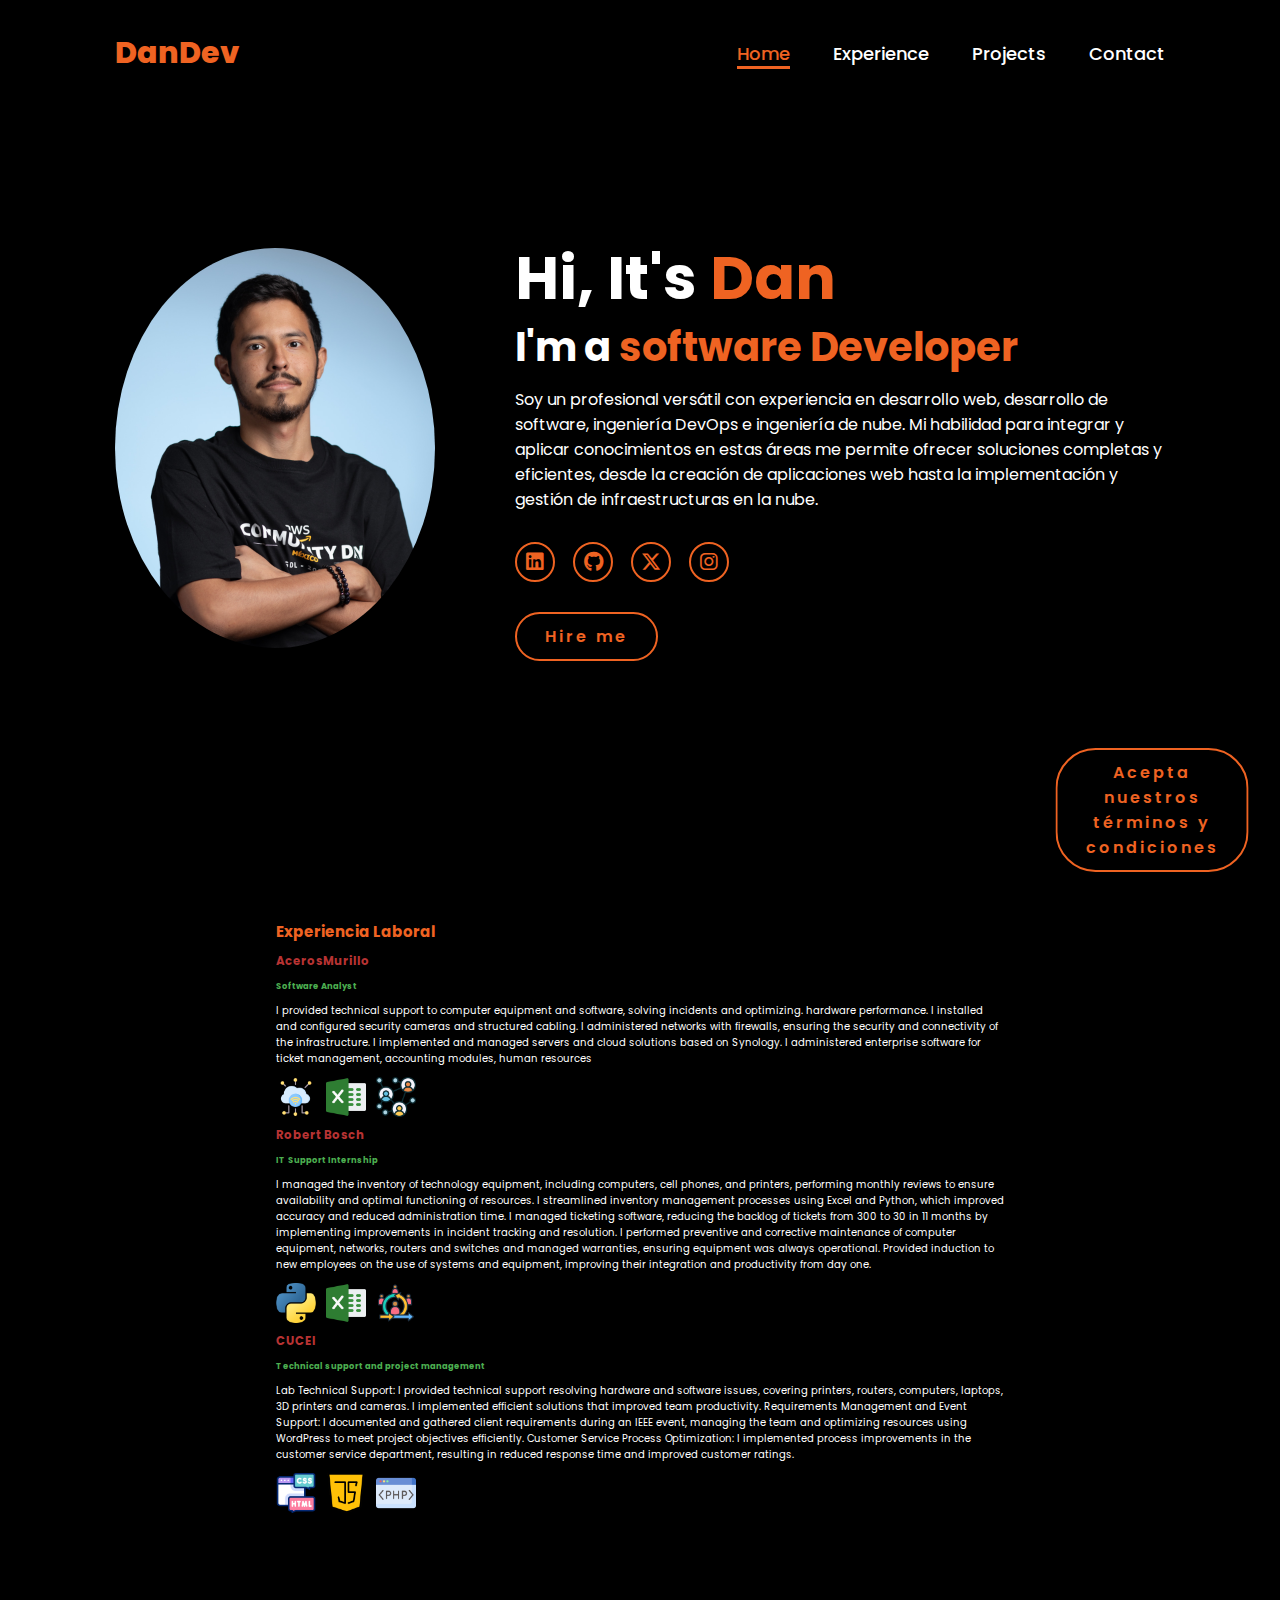
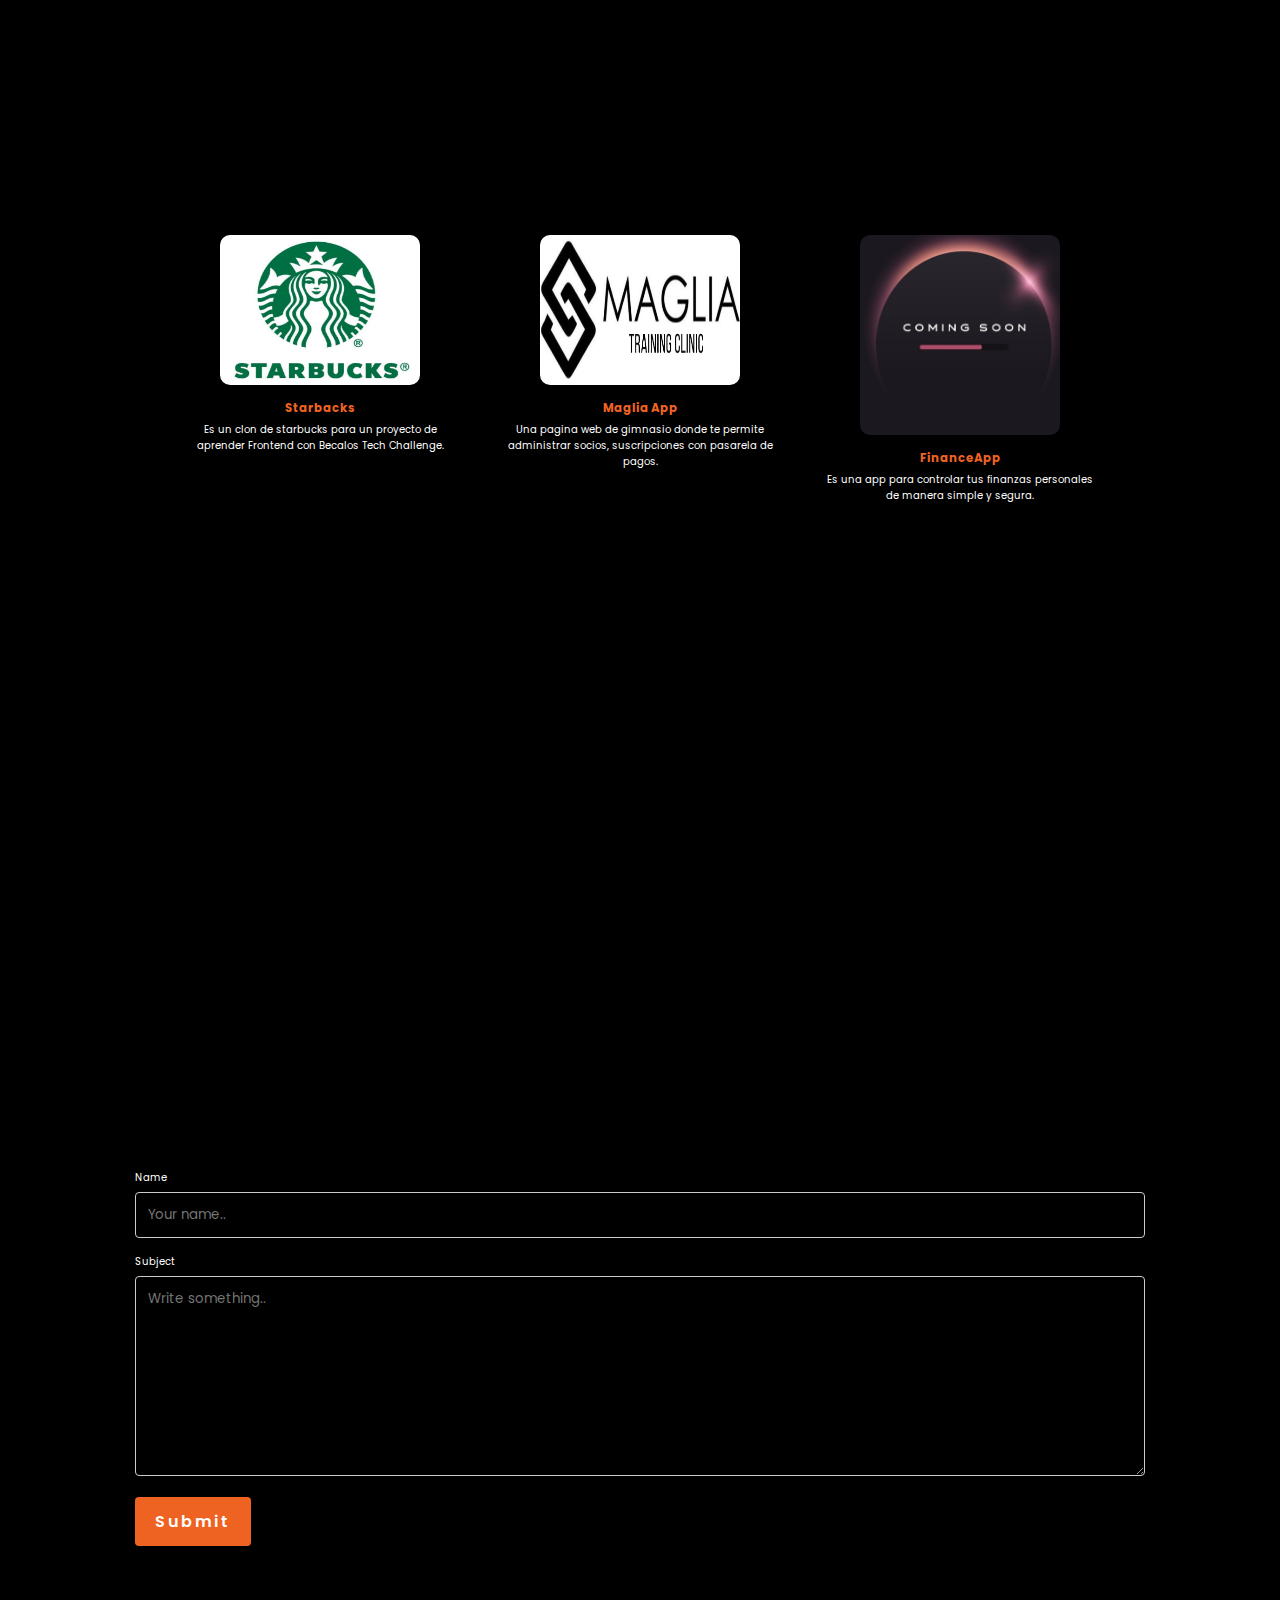
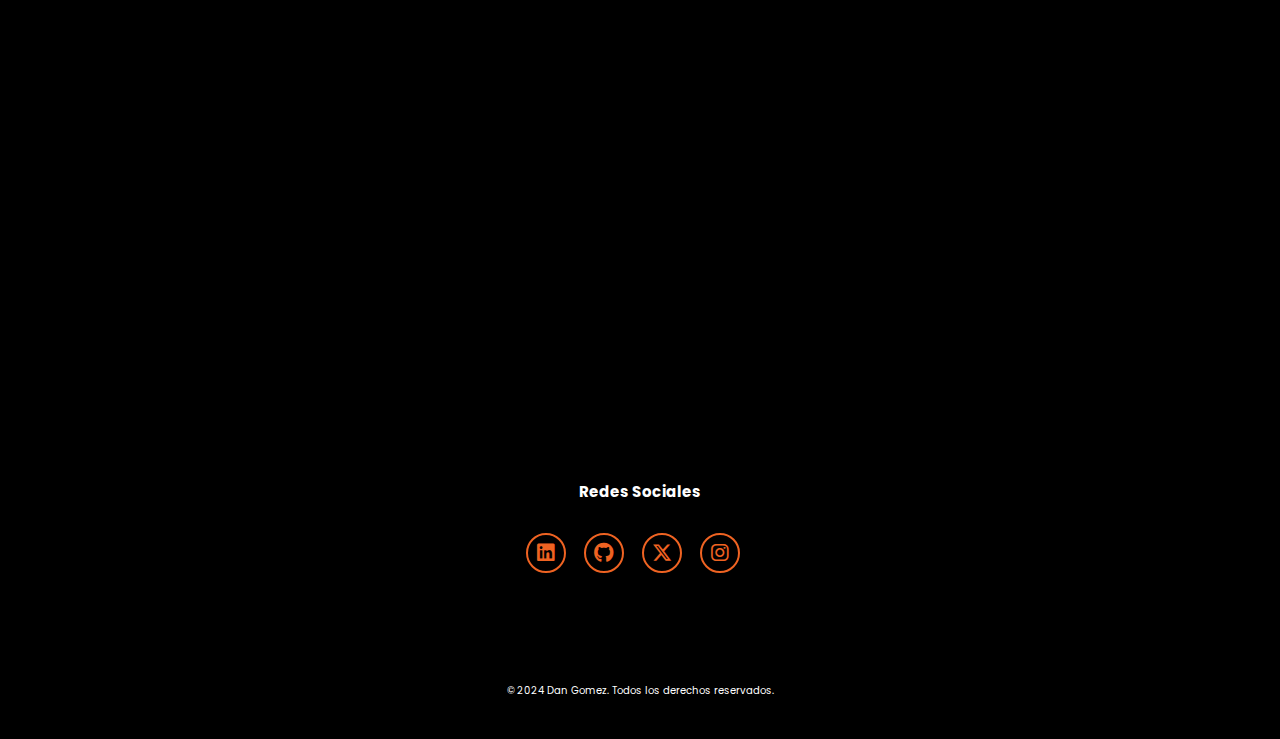
==== index.html @ 08a8ae64 "Proyecto Final terminado" ====
<!DOCTYPE html>
<html lang="en">
    
<head>
    <meta charset="UTF-8">
    <meta name="viewport" content="width=device-width, initial-scale=1.0">
    <link rel="stylesheet" href="https://cdnjs.cloudflare.com/ajax/libs/font-awesome/6.5.2/css/all.min.css">
    <link rel="stylesheet" href="styles.css">
    <title>Portfolio Website</title>
</head>
<body>
    <header>
        <a href="#" class="logo">DanDev</a>

        <nav>
            <a href="#home" class="active"> Home</a>
            <a href="#experience" >Experience</a>
            <a href="#projects" >Projects</a>
            <a href="#contact" >Contact</a>
        </nav>
    </header>
    <section class="home" id="home">
        <div class="home-img">
            <img src="/images/1.jpg " alt="Esta es mi foto">
        </div>
        <div class="home-content">
            <h1>Hi, It's <span>Dan</span></h1>
            <h3 class="typing-text">I'm a <span></span></h3>
            <p>Soy un profesional versátil con experiencia en desarrollo web, desarrollo de software, ingeniería DevOps e ingeniería de nube. Mi habilidad para integrar y aplicar conocimientos en estas áreas me permite ofrecer soluciones completas y eficientes, desde la creación de aplicaciones web hasta la implementación y gestión de infraestructuras en la nube.
            </p>
            <div class="social-icons">
                <a href="https://www.linkedin.com/in/hector-gomez-gdl/" target="_blank"><i class="fa-brands fa-linkedin"></i></a>
                <a href="https://github.com/Cronos-llvllx" target="_blank"><i class="fa-brands fa-github"></i></a>
                <a href="#" target="_blank"><i class="fa-brands fa-x-twitter"></i></a>
                <a href="#" title="Link a mi CV" target="_blank"><i class="fa-brands fa-instagram"></i></a>
            </div>
            <a href="/images/DanGomez.pdf" download class="btn">Hire me</a>
        </div>
    </section>
    <section class="experience" id="experience">
        <div class="container-exp">
            <h2>Experiencia Laboral</h2>
            <div class="job">
                <h3>AcerosMurillo</h3>
                <h5>Software Analyst</h5>
                <p>I provided technical support to computer equipment and software, solving incidents and optimizing. 
                    hardware performance. 
                    I installed and configured security cameras and structured cabling. 
                    I administered networks with firewalls, ensuring the security and connectivity of the infrastructure. 
                    I implemented and managed servers and cloud solutions based on Synology. 
                    I administered enterprise software for ticket management, accounting modules, human resources </p>
                    <div class="skills">
                        <img src="/images/cloud-icon.png" alt="Cloud" />
                        <img src="/images/excel-icon.png" alt="Excel" />
                        <img src="/images/network-icon.png" alt="Networks" />
                    </div>
                <div class="job">
                    <h3>Robert Bosch</h3>
                    <h5>IT Support Internship </h5>
                    <p>I managed the inventory of technology equipment, including computers, cell phones, and printers, 
                        performing monthly reviews to ensure availability and optimal functioning of resources. 
                        I streamlined inventory management processes using Excel and Python, which improved accuracy 
                        and reduced administration time. 
                        I managed ticketing software, reducing the backlog of tickets from 300 to 30 in 11 months by 
                        implementing improvements in incident tracking and resolution. 
                        I performed preventive and corrective maintenance of computer equipment, networks, routers and 
                        switches and managed warranties, ensuring equipment was always operational. 
                        Provided induction to new employees on the use of systems and equipment, improving their 
                        integration and productivity from day one. </p>
                        <div class="skills">
                            <img src="/images/python-icon.png" alt="Python" />
                            <img src="/images/excel-icon.png" alt="Excel" />
                            <img src="/images/scrum-scrum.png" alt="Scrum" />
                        </div>
                    <div class="job">
                        <h3>CUCEI</h3>
                        <h5>Technical support and project management</h5>
                        <p>Lab Technical Support: I provided technical support resolving hardware and software issues, 
                            covering printers, routers, computers, laptops, 3D printers and cameras. I implemented efficient 
                            solutions that improved team productivity. 
                            Requirements Management and Event Support: I documented and gathered client requirements 
                            during an IEEE event, managing the team and optimizing resources using WordPress to meet project 
                            objectives efficiently. 
                            Customer Service Process Optimization: I implemented process improvements in the customer 
                            service department, resulting in reduced response time and improved customer ratings.</p>
                            <div class="skills">
                                <img src="/images/html-css-icon.png" alt="HTML&CSS" />
                                <img src="/images/js-icon.png" alt="JavaScript" />
                                <img src="/images/php-icon.png" alt="PHP" />
                            </div>
            </div>
            

        </div>
    </section>

    <section class="projects" id="projects">
        <div class="project-card">
            <a href="proyecto-starbucks.html" target="_blank">
                <img src="/images/Starbacks.png" alt="Project 1" width="200px" height="150px">
            </a>
            <h3>Starbacks</h3>
            <p>Es un clon de starbucks para un proyecto de aprender Frontend con Becalos Tech Challenge.</p>
        </div>
        <div class="project-card">
            <img src="/images/Maglia.png" alt="Project 2" width="200px" height="150px">
            <h3>Maglia App</h3>
            <p>Una pagina web de gimnasio donde te permite administrar socios, suscripciones con pasarela de pagos.</p>
        </div>
        <div class="project-card">
            <img src="/images/ComingSoon.png" alt="Project 3" width="200px" height="200px">
            <h3>FinanceApp</h3>
            <p>Es una app para controlar tus finanzas personales de manera simple y segura.</p>
        </div>
    </section>

    <section class="contact" id="contact">
        <div class="containercontact">
            <form action="action_page.php">
        <label for="fname">Name</label>
        <input type="text" id="fname" name="name" placeholder="Your name..">
        
        <label for="subject">Subject</label>
        <textarea id="subject" name="subject" placeholder="Write something.." style="height:200px"></textarea>
        <input type="submit" value="Submit" class="btn">
        
            </form>
        </div>
    </section>
    <footer class="footer">
    <div class="contenedor-footer">
        <h2>Redes Sociales</h2>
        <ul class="social-icons">
            <a href="https://www.linkedin.com/in/hector-gomez-gdl/" target="_blank"><i class="fa-brands fa-linkedin"></i></a>
            <a href="https://github.com/Cronos-llvllx" target="_blank"><i class="fa-brands fa-github"></i></a>
            <a href="#" target="_blank"><i class="fa-brands fa-x-twitter"></i></a>
            <a href="#" title="Link a mi CV" target="_blank"><i class="fa-brands fa-instagram"></i></a>
        </ul>
    </div>
    <div class="informacion-legal">
        <p>&copy; 2024 Dan Gomez. Todos los derechos reservados.</p>
    </div>
    <div class="modal">
        <a href="#" class="btn">Acepta nuestros términos y condiciones</a>
    </div>
</footer>
</body>
</html>
---- styles.css ----
@import url('https://fonts.googleapis.com/css2?family=Poppins:wght@100;200;300;400;500;600&display=swap');

*{
    margin: 0;
    padding: 0;
    box-sizing: border-box;
    text-decoration: none;
    border: none;
    outline: none;
    font-family: 'Poppins', sans-serif;
    background-color: black;
}
html{
    font-size: 62.5%;
    /*scroll-behavior: smooth; no funciono :(*/ 
}

body{
    width: 100%;
    height: 100vh;
    overflow-x: hidden;
    background-color: black;
    color: white;
}

header{
    margin-top: 20px;
    position: fixed;
    top: 0;
    left: 0;
    width: 100%;
    padding: 1rem 9%;
    filter: drop-shadow(10px);
    display: flex;
    justify-content: space-between;
    align-items: center;
    z-index: 100;
}

.logo{
    font-size: 3rem;
    color: #ef6322;
    font-weight: 800;
    cursor: pointer;
    transition: 0.5s ease;
}

.logo:hover{
    transform: scale(1.1);
}

nav a{
    font-size: 1.8rem;
    color: white;
    margin-left: 4rem;
    font-weight: 500;
    transition: 0.3s ease;
    border-bottom: 3px solid transparent;
}

nav a:hover,
nav a.active{
    color: #ef6322;
    border-bottom: 3px solid #ef6322;
}

@media(max-width:995px){
    nav{
        position: absolute;
        display: none;
        top: 0;
        right: 0;
        width: 40%;
        border-left: 3px solid #ef6322;
        border-bottom: 3px solid #ef6322;
        border-bottom-left-radius: 2rem;
        padding: 1rem solid;
        background-color: black;
        border-top: 0.1rem solid rgba(0,0,0,0.1);
    }

    nav.active{
        display: block;
    }

    nav a{
        display: block;
        font-size: 2rem;
        margin: 3rem 0;
    }

    nav a:hover,
    nav a.active{
        padding: 1rem;
        border-radius: 0.5rem;
        border-bottom: 0.5rem solid #ef6322;
    }
}

section{
    min-height: 100vh;
    padding: 5rem 9% 5rem;
}

.home{
    display: flex;
    justify-content: center;
    align-items: center;
    gap: 8rem;
    background-color: black;
}

.home .home-content h1{
    font-size: 6rem;
    font-weight: 700;
    line-height: 1.3;
}

span{
    color: #ef6322;
}

.home-content h3{
    font-size: 4rem;
    margin-bottom: 1rem;
    font-weight: 700;
}

.home-content p{
    font-size: 1.6rem;
}

.home-img{
    border-radius: 20%;
}

.home-img img{
    position: relative;
    width: 25vw;
    border-radius: 50%;
    box-shadow: 0 0 25px solid #ef6322;
    cursor: pointer;
    transition: 0.2s linear;
}

.home-img img:hover{
    font-size: 1.8rem;
    font-weight: 500;
}

.social-icons a{
    display: inline-flex;
    justify-content: center;
    align-items: center;
    width: 4rem;
    height: 4rem;
    background-color: transparent;
    border: 0.2rem solid #ef6322;
    font-size: 2rem;
    border-radius: 50%;
    margin: 3rem 1.5rem 3rem 0;
    transition: 0.3s ease;
    color: #ef6322;
}

.social-icons a:hover{
    color: black;
    transform: scale(1.3) translateY(-5px);
    background-color: #ef6322;
    box-shadow: 0  0 25px #ef6322;
}

.btn{
    display: inline-block;
    padding: 1rem 2.8rem;
    background-color: black;
    border-radius: 4rem;
    font-size: 1.6rem;
    color: #ef6322;
    letter-spacing: 0.3rem;
    font-weight: 600;
    border: 2px solid #ef6322;
    transition: 0.3s ease;
    cursor: pointer;
}

.btn:hover{
    transform: scale3d(1.03);
    background-color: #ef6322;
    color: black;
    box-shadow: 0 0 25px #ef6322;
}



.typing-text{
    font-size: 34px;
    font-weight: 600;
    min-width: 280px;
}

.typing-text span{
    position: relative;
}

.typing-text span::before{
    content: "software Developer";
    color: #ef6322;
    animation: words 20s infinite;
}

.typing-text span::after{
    content: "";
    background-color: black;
    position: absolute;
    width: calc(100% + 8px);
    height: 100%;
    border-left: 3px solid black;
    right: -8;
    animation: cursor 0.6s infinite;
}

@keyframes cursor{
    to{
        border-left: 3px solid #ef6322;
    }
}

@keyframes words{
    0%, 20%{
        content: "Web Developer";
    }
    21%, 40%{
        content: "Developer";
    }
    41%, 60%{
        content: "Web Designer";
    }
    61%, 80%{
        content: "Cloud Engineer";
    }
    81%, 100%{
        content: "DevOps Engineer";
    }
}

@media (max-width: 1000px){
    .home{
        gap: 4rem;
    }
}

@media(max-width:995px){
    .home{
        flex-direction: column;
        margin: 5rem 4rem;
    }

    .home .home-content h3{
        font-size: 2.5rem;
    }

    .home-content h1{
        font-size: 5rem;
    }

    .home-img img{
        width: 70vw;
        margin-top: 4rem;
    }
    .btn {
        padding: 0.5rem 1rem; /* Reducir el padding */
        width: 100%;          /* Ocupa todo el ancho disponible */
        border-radius: 0;     /* Eliminar el redondeo */
        font-size: 1.2rem;    /* Ajustar el tamaño de la fuente */
        text-align: center;   /* Asegurar el texto centrado */
    }
    .projects {
        flex-direction: column; /* Los recuadros se apilan verticalmente */
        align-items: center;
    }
}

.experiencias-laborales {
    display: grid;
    grid-template-columns: repeat(auto-fill, minmax(200px, 1fr));
}

.tarjeta {
    padding: 20px;
    border-radius: 10px;
    
}
.footer {
    
    padding: 20px 0;
    text-align: center;
}
    .contenedor-footer {
        max-width: 800px;
        margin: 40px auto;
        padding: 20px;
        border-radius: 10px;
        
    }
    
    .redes-sociales {
        list-style-type: none;
        padding: 0;
        margin: 0;
        display: flex;
        justify-content: space-between;
    }
    
    .redes-sociales li {
        margin-right: 20px;
    }
    
    .redes-sociales a {
        
        text-decoration: none;
    }
    
    .informacion-legal {
        padding: 20px;
        
        
    }
    
    .licencia-software {
        list-style-type: none;
        padding: 0;
        margin: 0;
        display: flex;
        justify-content: space-between;
    }
    
    .licencia-software li {
        margin-right: 20px;
    }

    .modal {

        position: fixed;
        top: 90%;
        left: 90%;
        transform: translate(-50%, -50%);
        padding: 0;
        z-index: 2000; /* Alto valor para estar encima de todo */
}

    .experience {
        max-width: 60%; /* Limita el ancho al 60% */
        margin: 0 auto; /* Centra horizontalmente */
        padding: 20px;
        color: #fff;
    }
    
    .job {
        margin-bottom: 20px;
    }
    
    .skills {
        display: flex;
        gap: 10px;
        margin-top: 10px;
        margin-bottom: 10px;
    }
    
    .skills img {
        width: 40px;
        height: 40px;
    }
    
    .experience h2 {
        color: #ef6322;
        margin-bottom: 10px;  
    }
    
    .experience h3 {
        color: rgb(183, 51, 51);
        margin-bottom: 10px; 
        
    }
    .experience h5 {
        color: #4caf50;
        margin-bottom: 10px; 
    }

/* Style inputs with type="text", select elements and textareas */
input[type=text], select, textarea {
    width: 100%; /* Full width */
    padding: 12px; /* Some padding */ 
    border: 1px solid #ccc; /* Gray border */
    border-radius: 4px; /* Rounded borders */
    box-sizing: border-box; /* Make sure that padding and width stays in place */
    margin-top: 6px; /* Add a top margin */
    margin-bottom: 16px; /* Bottom margin */
    resize: vertical; /* Allow the user to vertically resize the textarea (not horizontally) */
    color: white;
}

  /* Style the submit button with a specific background color etc */
input[type=submit] {
    background-color: #ef6322;
    color: rgb(255, 255, 255);
    padding: 12px 20px;
    border: none;
    border-radius: 4px;
    cursor: pointer;
}

/* When moving the mouse over the submit button, add a darker green color */
input[type=submit]:hover {
    background-color: #ef6322;
}

/* Add a background color and some padding around the form */
.containercontact {
    border-radius: 5px;;
    padding: 20px;
}

.projects {
    display: flex;
    justify-content: center;
    gap: 2rem; /* Espacio entre los recuadros */
    padding: 2rem;
    flex-wrap: wrap; /* Para que sean responsivos y se ajusten en pantallas pequeñas */
    text-align: center;
}

.project-card { /* Color de fondo del recuadro */
    padding: 1.5rem;
    border-radius: 1rem;
    width: 300px; /* Tamaño fijo para mantener consistencia */
    box-shadow: 0 4px 8px rgba(0, 0, 0, 0.2); /* Sombra para destacar */
    height: 300px;
}

.project-card img {
    /*width: 100%;  Imagen ocupa el ancho completo */
    border-radius: 1rem; /* Esquinas redondeadas */
}

.project-card h3 {
    color: #ef6322; /* Título del proyecto en naranja */
    margin: 1rem 0 0.5rem;
}

.project-card p {
    color: #fff; /* Texto de descripción */
    font-size: 1rem;
    margin: 0.5rem 0 0;
}
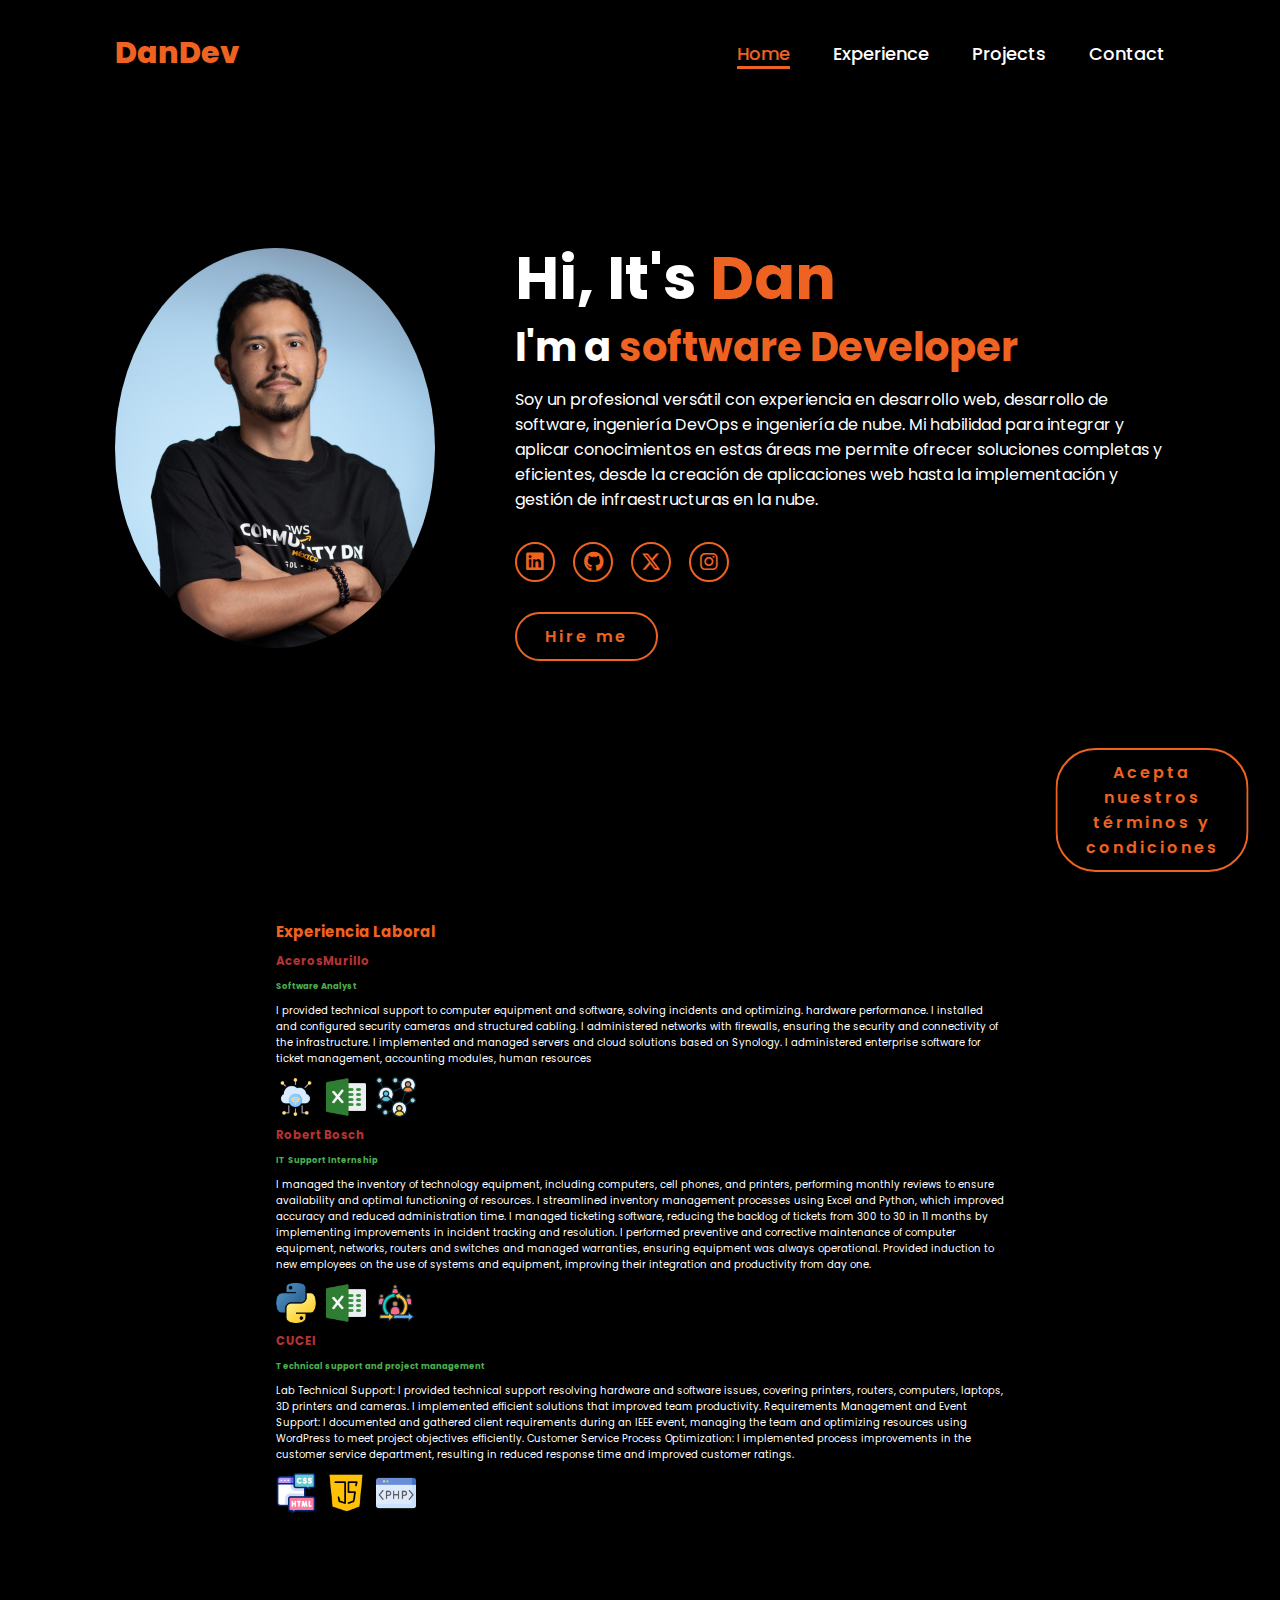
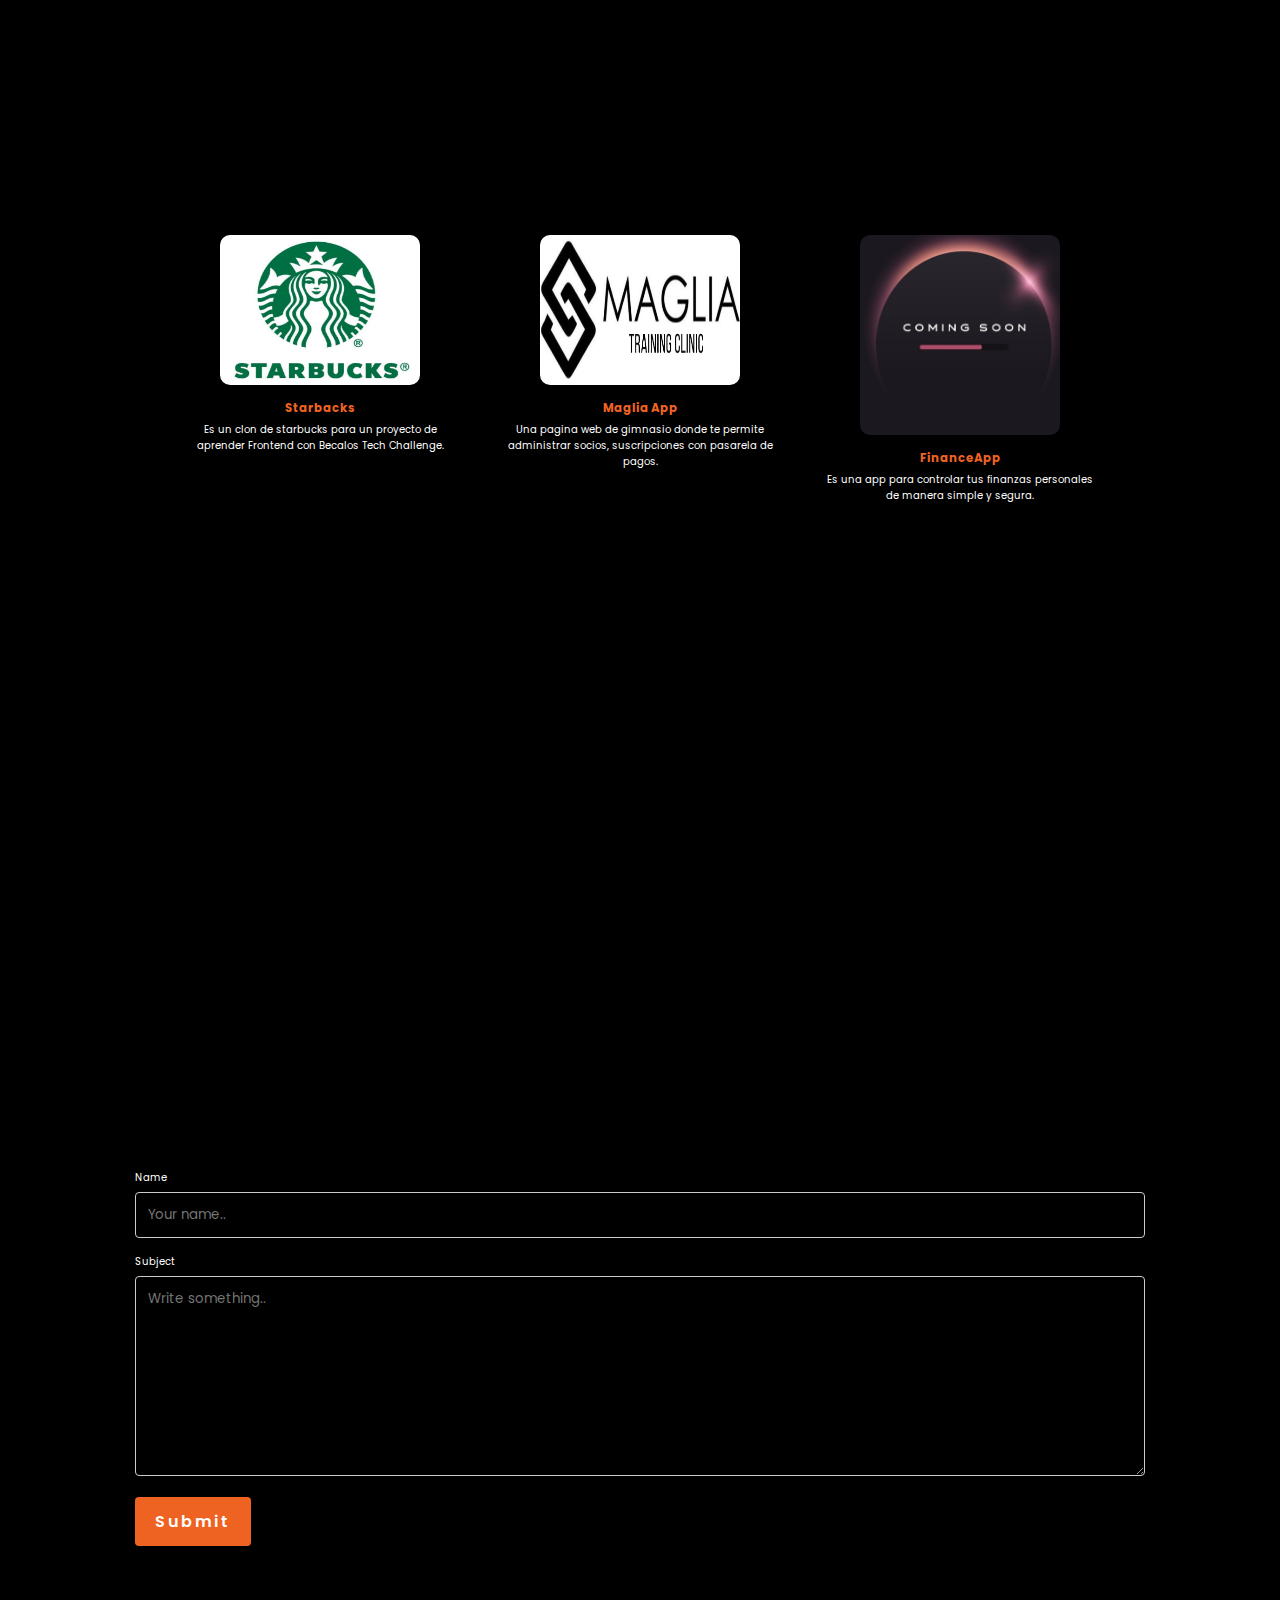
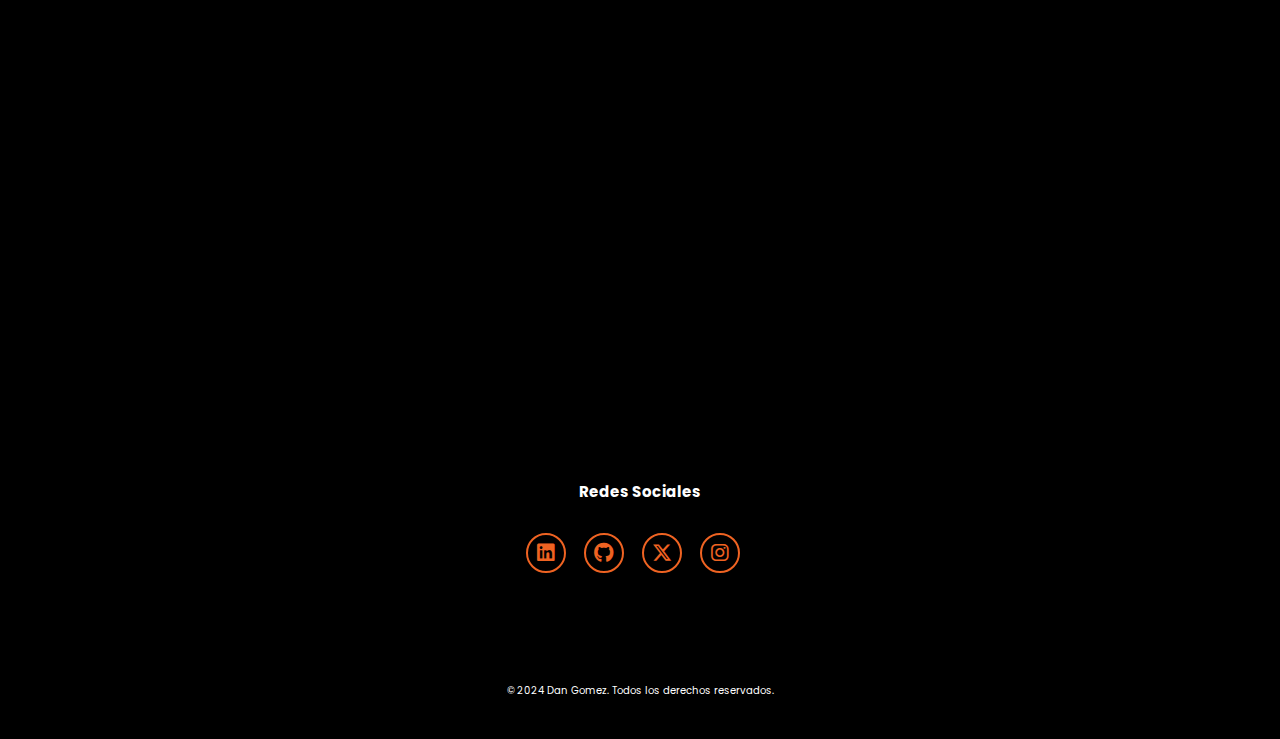
==== commit 0e192900: "Correcion ruta relativa en imagenes del repo" ====
--- a/index.html
+++ b/index.html
@@ -21,7 +21,7 @@
     </header>
     <section class="home" id="home">
         <div class="home-img">
-            <img src="/images/1.jpg " alt="Esta es mi foto">
+            <img src="images/1.jpg " alt="Esta es mi foto">
         </div>
         <div class="home-content">
             <h1>Hi, It's <span>Dan</span></h1>
@@ -34,7 +34,7 @@
                 <a href="#" target="_blank"><i class="fa-brands fa-x-twitter"></i></a>
                 <a href="#" title="Link a mi CV" target="_blank"><i class="fa-brands fa-instagram"></i></a>
             </div>
-            <a href="/images/DanGomez.pdf" download class="btn">Hire me</a>
+            <a href="images/DanGomez.pdf" download class="btn">Hire me</a>
         </div>
     </section>
     <section class="experience" id="experience">
@@ -50,9 +50,9 @@
                     I implemented and managed servers and cloud solutions based on Synology. 
                     I administered enterprise software for ticket management, accounting modules, human resources </p>
                     <div class="skills">
-                        <img src="/images/cloud-icon.png" alt="Cloud" />
-                        <img src="/images/excel-icon.png" alt="Excel" />
-                        <img src="/images/network-icon.png" alt="Networks" />
+                        <img src="images/cloud-icon.png" alt="Cloud" />
+                        <img src="images/excel-icon.png" alt="Excel" />
+                        <img src="images/network-icon.png" alt="Networks" />
                     </div>
                 <div class="job">
                     <h3>Robert Bosch</h3>
@@ -68,9 +68,9 @@
                         Provided induction to new employees on the use of systems and equipment, improving their 
                         integration and productivity from day one. </p>
                         <div class="skills">
-                            <img src="/images/python-icon.png" alt="Python" />
-                            <img src="/images/excel-icon.png" alt="Excel" />
-                            <img src="/images/scrum-scrum.png" alt="Scrum" />
+                            <img src="images/python-icon.png" alt="Python" />
+                            <img src="images/excel-icon.png" alt="Excel" />
+                            <img src="images/scrum-scrum.png" alt="Scrum" />
                         </div>
                     <div class="job">
                         <h3>CUCEI</h3>
@@ -84,9 +84,9 @@
                             Customer Service Process Optimization: I implemented process improvements in the customer 
                             service department, resulting in reduced response time and improved customer ratings.</p>
                             <div class="skills">
-                                <img src="/images/html-css-icon.png" alt="HTML&CSS" />
-                                <img src="/images/js-icon.png" alt="JavaScript" />
-                                <img src="/images/php-icon.png" alt="PHP" />
+                                <img src="images/html-css-icon.png" alt="HTML&CSS" />
+                                <img src="images/js-icon.png" alt="JavaScript" />
+                                <img src="images/php-icon.png" alt="PHP" />
                             </div>
             </div>
             
@@ -97,18 +97,18 @@
     <section class="projects" id="projects">
         <div class="project-card">
             <a href="proyecto-starbucks.html" target="_blank">
-                <img src="/images/Starbacks.png" alt="Project 1" width="200px" height="150px">
+                <img src="images/Starbacks.png" alt="Project 1" width="200px" height="150px">
             </a>
             <h3>Starbacks</h3>
             <p>Es un clon de starbucks para un proyecto de aprender Frontend con Becalos Tech Challenge.</p>
         </div>
         <div class="project-card">
-            <img src="/images/Maglia.png" alt="Project 2" width="200px" height="150px">
+            <img src="images/Maglia.png" alt="Project 2" width="200px" height="150px">
             <h3>Maglia App</h3>
             <p>Una pagina web de gimnasio donde te permite administrar socios, suscripciones con pasarela de pagos.</p>
         </div>
         <div class="project-card">
-            <img src="/images/ComingSoon.png" alt="Project 3" width="200px" height="200px">
+            <img src="images/ComingSoon.png" alt="Project 3" width="200px" height="200px">
             <h3>FinanceApp</h3>
             <p>Es una app para controlar tus finanzas personales de manera simple y segura.</p>
         </div>
